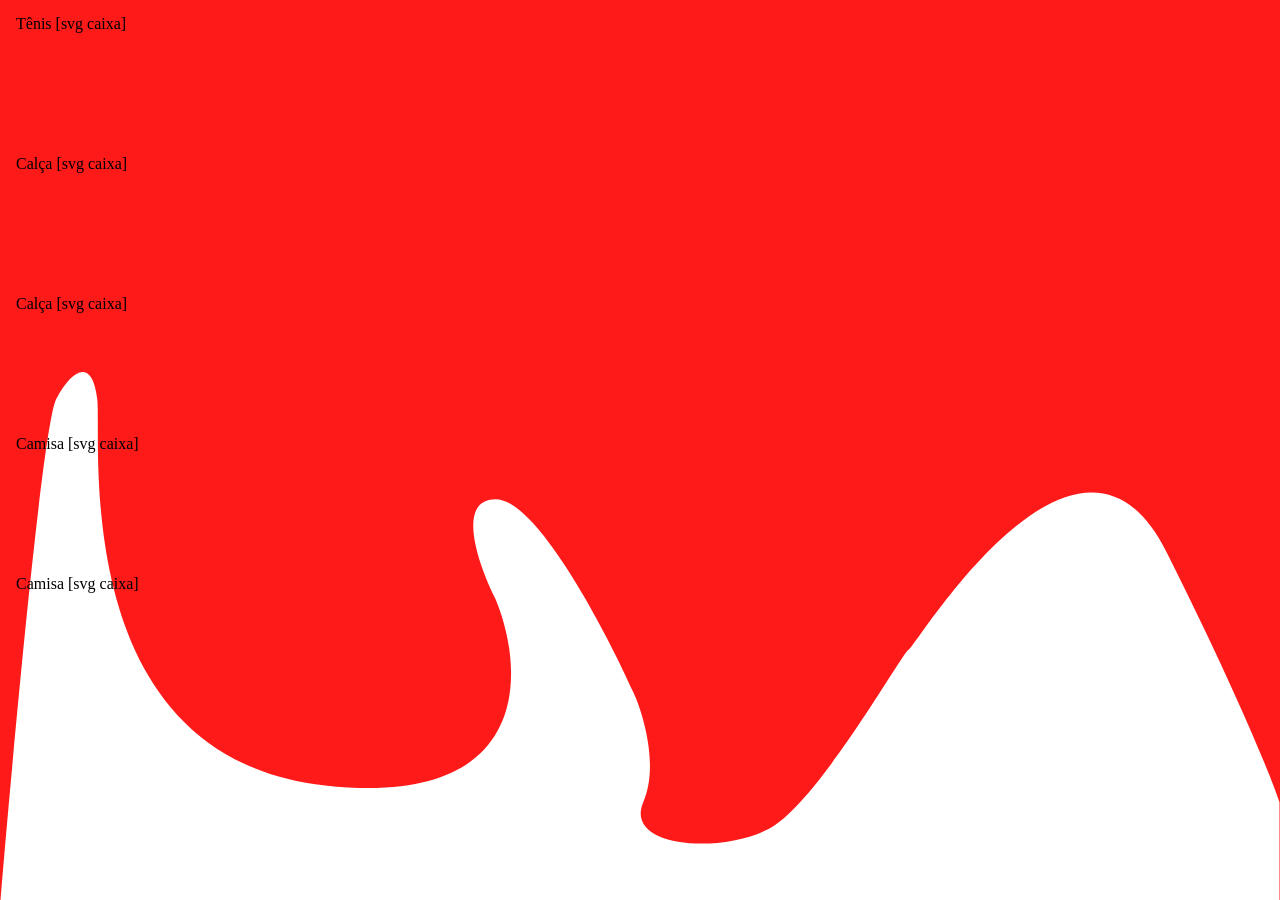
==== home.html @ 0d5c97eb "update v.1 home page update, ladding page para loja nordvoid, com links basicos e javascript" ====
<!DOCTYPE html>
<html lang="pt-br">
<head>
    <meta charset="UTF-8">
    <meta name="viewport" content="width=device-width, initial-scale=1.0">
    <title>Nord Void</title>
    <link rel="stylesheet" href="home.css">
    <link rel="stylesheet" href="reset.css">
</head>
<body>
    <main class="container-app">
        <section class="app__grid-container">
            <div class="card">
                <h2>Tênis [svg caixa]</h2>
                <img src="assets/images/" alt="">
            </div>
            <div class="card">
                <h2>Calça [svg caixa]</h2>
                <img src="" alt="">
            </div>
            <div class="card">
                <h2>Calça [svg caixa]</h2>
                <img src="" alt="">
            </div>
            <div class="card">
                <h2>Camisa [svg caixa]</h2>
                <img src="" alt="">
            </div>
            <div class="card">
                <h2>Camisa [svg caixa]</h2>
                <img src="" alt="">
            </div>
        </section>
    </main>
</body>
</html>
---- home.css ----
@import url('https://fonts.googleapis.com/css2?family=Poppins:wght@400;600;700&display=swap');
@import url('assets/styles/grid-container.css');


:root {
    --back:#FF1A1A;
    --button:#F21905;
    --price:#8C1308;
    --card-color:#FFFFFF;

    --font-primary: "Poppins";
}

body {
    background-color: var(--back);
}

main {
    min-height: 100vh;
    
    background-image: url(assets/images/pattern-home.svg);
    background-position: bottom;
    background-repeat: no-repeat;
    background-size: contain;
}
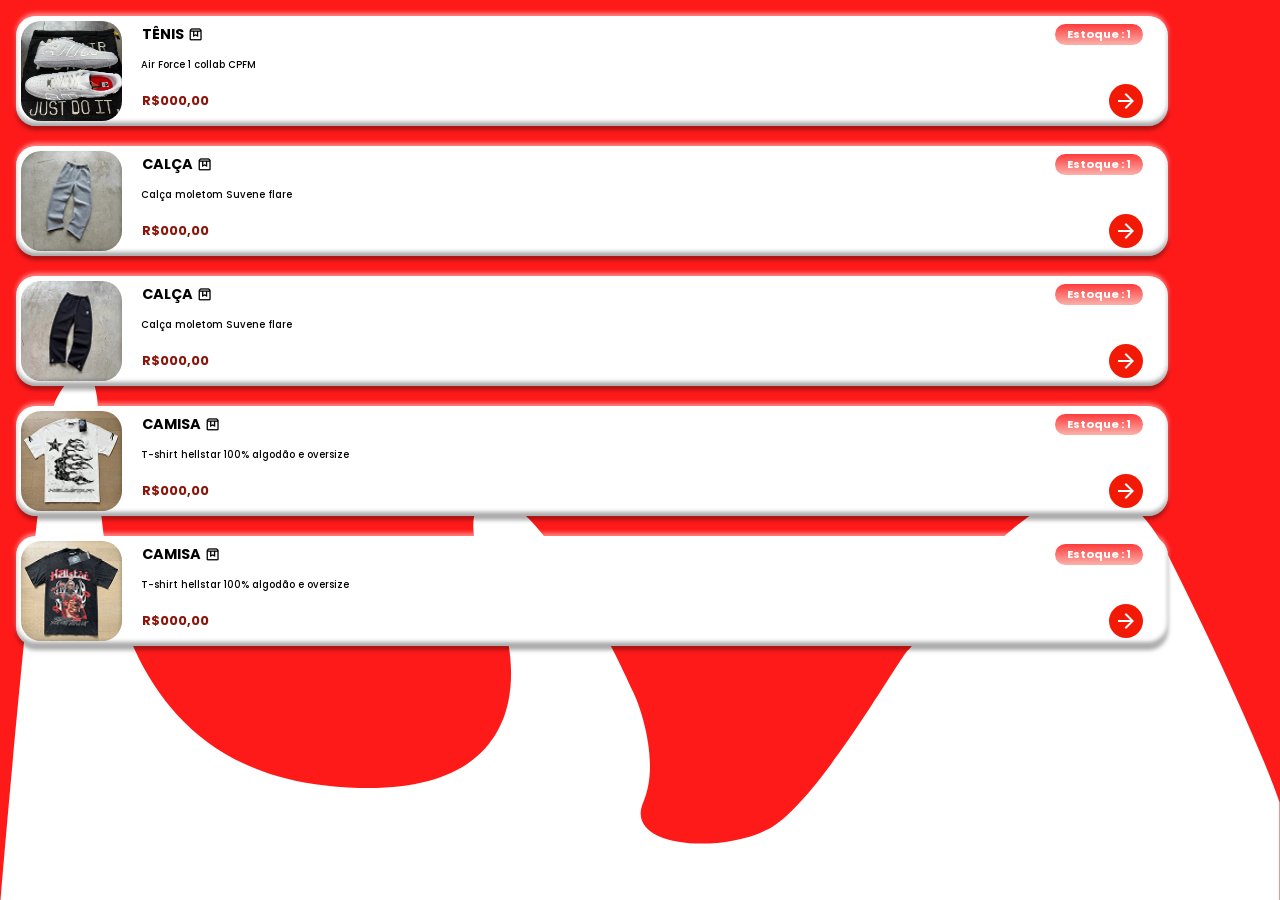
==== commit e3b0ea39: "update v1.5 home ladding-page-nordvoid" ====
--- a/home.html
+++ b/home.html
@@ -6,29 +6,66 @@
     <title>Nord Void</title>
     <link rel="stylesheet" href="home.css">
     <link rel="stylesheet" href="reset.css">
+    <link href="https://fonts.googleapis.com/css2?family=Material+Symbols+Outlined" rel="stylesheet" />
 </head>
 <body>
     <main class="container-app">
         <section class="app__grid-container">
             <div class="card">
-                <h2>Tênis [svg caixa]</h2>
-                <img src="assets/images/" alt="">
+                <div class="card__container-copy">
+                    <div class="copy__top">
+                        <h2>TÊNIS <span class="material-symbols-outlined">box</span></h2>
+                        <div class="copy__estoque">Estoque : 1</div>
+                    </div>
+                    <p>Air Force 1 collab CPFM</p>
+                    <div class="copy__bottom"><p>R$000,00</p><a href="#"><span class="material-symbols-outlined">arrow_forward</span></a></div>
+                </div>
+
+                <img src="assets/images/airfoce.jpg" alt="">
             </div>
             <div class="card">
-                <h2>Calça [svg caixa]</h2>
-                <img src="" alt="">
+                <div class="card__container-copy">
+                    <div class="copy__top">
+                        <h2>CALÇA <span class="material-symbols-outlined">box</span></h2>
+                        <div class="copy__estoque">Estoque : 1</div>
+                    </div>
+                    <p>Calça moletom Suvene flare</p>
+                    <div class="copy__bottom"><p>R$000,00</p><a href="#"><span class="material-symbols-outlined">arrow_forward</span></a></div>
+                </div>
+                <img src="assets/images/calca-1.png" alt="">
             </div>
             <div class="card">
-                <h2>Calça [svg caixa]</h2>
-                <img src="" alt="">
+                <div class="card__container-copy">
+                    <div class="copy__top">
+                        <h2>CALÇA <span class="material-symbols-outlined">box</span></h2>
+                        <div class="copy__estoque">Estoque : 1</div>
+                    </div>
+                    <p>Calça moletom Suvene flare</p>
+                    <div class="copy__bottom"><p>R$000,00</p><a href="#"><span class="material-symbols-outlined">arrow_forward</span></a></div>
+                </div>
+                <img src="assets/images/calca-2.png" alt="">
             </div>
             <div class="card">
-                <h2>Camisa [svg caixa]</h2>
-                <img src="" alt="">
+                <div class="card__container-copy">
+                    <div class="copy__top">
+                        <h2>CAMISA <span class="material-symbols-outlined">box</span></h2>
+                        <div class="copy__estoque">Estoque : 1</div>
+                    </div>
+                    <p>T-shirt hellstar 100% algodão e oversize</p>
+                    <div class="copy__bottom"><p>R$000,00</p><a href="#"><span class="material-symbols-outlined">arrow_forward</span></a></div>
+                </div>
+                <img src="assets/images/camisa-1.png" alt="">
             </div>
             <div class="card">
-                <h2>Camisa [svg caixa]</h2>
-                <img src="" alt="">
+                <div class="card__container-copy">
+                    <div class="copy__top">
+                        <h2>CAMISA <span class="material-symbols-outlined">box</span></h2>
+                        <div class="copy__estoque">Estoque : 1</div>
+                    </div>
+                    <p>T-shirt hellstar 100% algodão e oversize</p>
+                    <div class="copy__bottom"><p>R$000,00</p><a href="#"><span class="material-symbols-outlined">arrow_forward</span></a></div>
+                </div>
+                <img src="assets/images/camisa-2.png" alt="">
             </div>
         </section>
     </main>
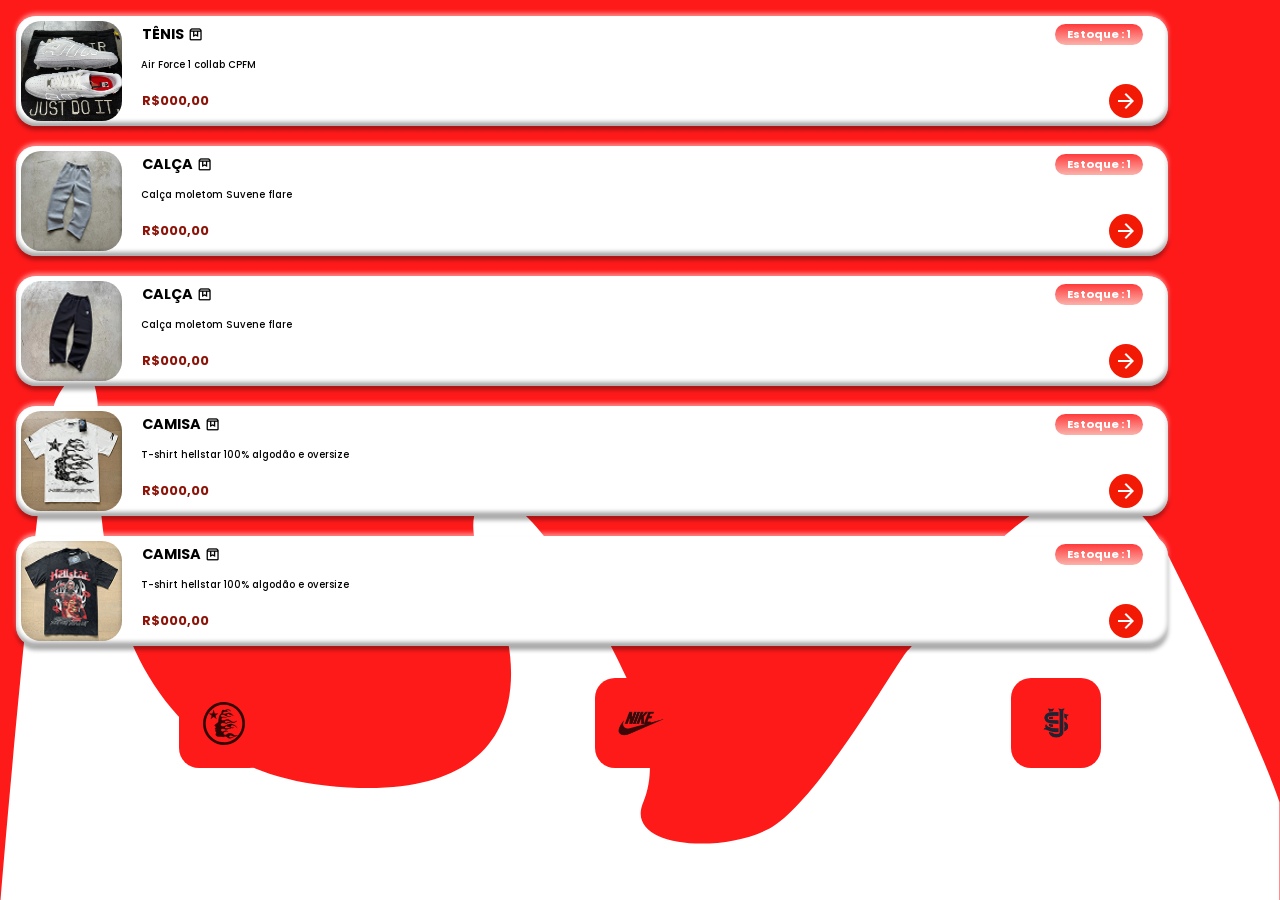
==== commit 6ea7017b: "update v2 home-page" ====
--- a/home.html
+++ b/home.html
@@ -68,6 +68,18 @@
                 <img src="assets/images/camisa-2.png" alt="">
             </div>
         </section>
+        <section class="app__animation-container">
+            <div class="card-ani animation">
+                <img src="assets/images/logo-1.svg" alt="logomarca">
+            </div>
+            <div class="card-ani animation">
+                <img src="assets/images/logo-2.svg" alt="logomarca">
+            </div>
+            <div class="card-ani animation">
+                <img src="assets/images/logo-3.svg" alt="logomarca''">
+            </div>
+        </section>
     </main>
+    <script src="assets/code/controleDeAnimacao.js"></script>
 </body>
 </html>
--- a/home.css
+++ b/home.css
@@ -1,5 +1,6 @@
 @import url('https://fonts.googleapis.com/css2?family=Poppins:wght@400;600;700&display=swap');
 @import url('assets/styles/grid-container.css');
+@import url('assets/animations/bricks.css');
 
 
 :root {
